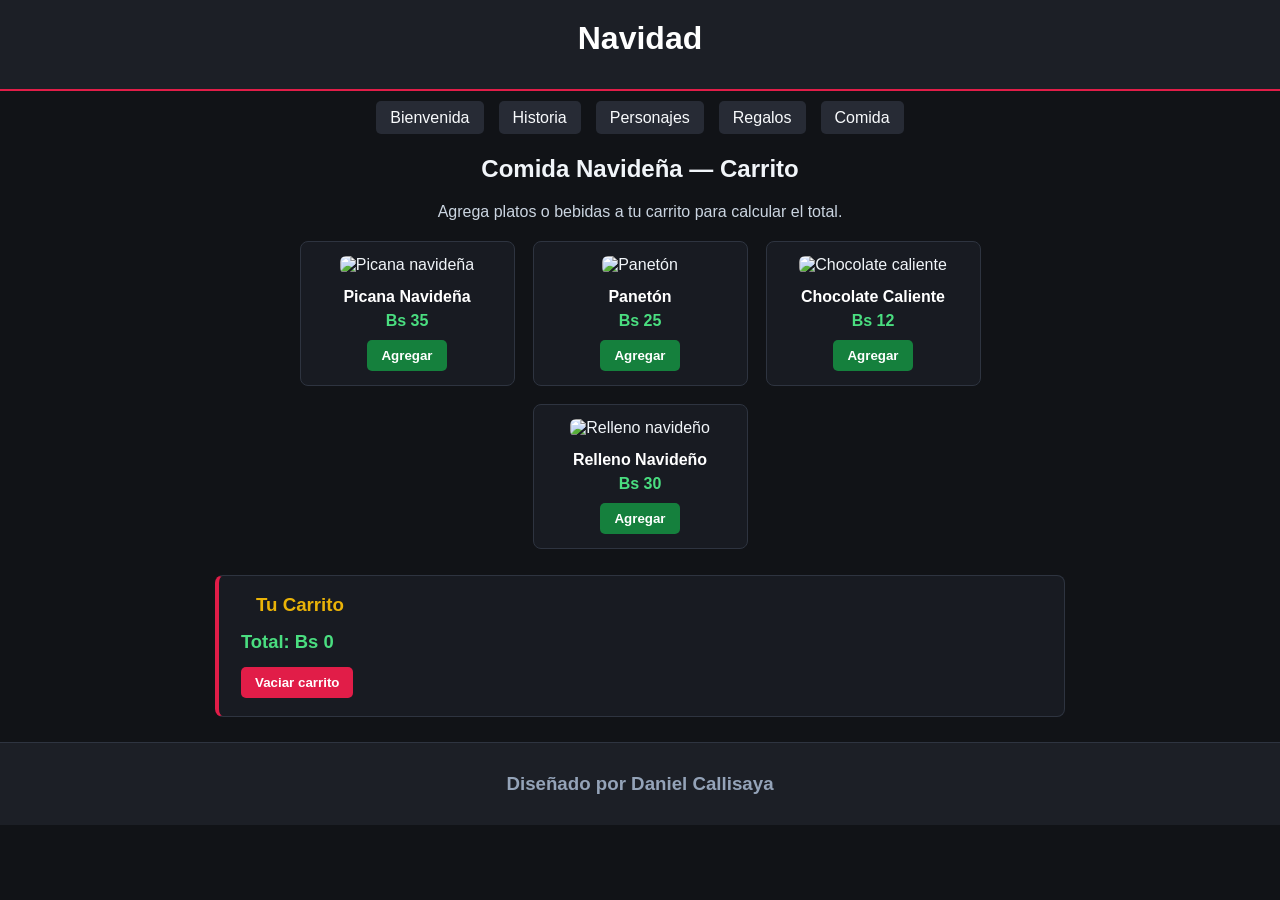
==== paginas/comida.html @ 5fca2c4a "Add files via upload" ====
<!DOCTYPE html>
<html lang="es">
<head>
  <meta charset="UTF-8">
  <meta name="viewport" content="width=device-width, initial-scale=1.0">
  <title>Comida de Navidad</title>
  <link rel="stylesheet" href="../css/estilos.css">
</head>
<body>

  <header>
    <h1>Navidad</h1>
  </header>
  <nav>
      <ul>
        <li><a href="../index.html">Bienvenida</a></li>
        <li><a href="historia.html">Historia</a></li>
        <li><a href="personajes.html">Personajes</a></li>
        <li><a href="regalos.html">Regalos</a></li>
        <li><a href="comida.html">Comida</a></li>
      </ul>
    </nav>
  <main class="contenedor-comida">
    <h2>Comida Navideña — Carrito</h2>
    <p class="instruccion">Agrega platos o bebidas a tu carrito para calcular el total.</p>

    <div class="grid-comida">
      <div class="tarjeta-comida">
        <img src="picana.jpg" alt="Picana navideña">
        <h3>Picana Navideña</h3>
        <p class="precio">Bs 35</p>
        <button class="btn-agregar" onclick="agregarAlCarrito('Picana Navideña', 35)">Agregar</button>
      </div>

      <div class="tarjeta-comida">
        <img src="paneton.jpg" alt="Panetón">
        <h3>Panetón</h3>
        <p class="precio">Bs 25</p>
        <button class="btn-agregar" onclick="agregarAlCarrito('Panetón', 25)">Agregar</button>
      </div>

      <div class="tarjeta-comida">
        <img src="chocolate.jpg" alt="Chocolate caliente">
        <h3>Chocolate Caliente</h3>
        <p class="precio">Bs 12</p>
        <button class="btn-agregar" onclick="agregarAlCarrito('Chocolate Caliente', 12)">Agregar</button>
      </div>

      <div class="tarjeta-comida">
        <img src="relleno.jpg" alt="Relleno navideño">
        <h3>Relleno Navideño</h3>
        <p class="precio">Bs 30</p>
        <button class="btn-agregar" onclick="agregarAlCarrito('Relleno Navideño', 30)">Agregar</button>
      </div>
    </div>

    <div class="caja-carrito">
      <h3>Tu Carrito</h3>
      <ul id="lista-carrito" class="lista-carrito"></ul>
      <p class="total-carrito">Total: <span id="total-precio">Bs 0</span></p>
      <button class="btn-vaciar" onclick="vaciarCarrito()">Vaciar carrito</button>
    </div>
  </main>

  <footer>
    <h3>Diseñado por Daniel Callisaya</h3>
  </footer>

  <script src="../js/comida.js"></script>
</body>
</html>
---- css/estilos.css ----
body {
  margin: 0;
  font-family: Arial, sans-serif;
  background-color: #111317;
  color: #f1f5f9;
}

header {
  background-color: #1c1f26;
  padding: 20px;
  text-align: center;
  border-bottom: 2px solid #e11d48;
}

h1 {
  margin: 0 0 12px 0;
  color: #ffffff;
}
h3{
  margin: 15px;
}
nav ul{
  display: flex;
}
ul {
  list-style: none;
  padding: 3px;
  margin: 15px;
  justify-content: center;
  gap: 15px;
}

a {
  text-decoration: none;
  color: #f8fafc;
  background-color: #272b35;
  padding: 8px 14px;
  border-radius: 5px;
}


table {
  width: 90%;
  max-width: 700px;
  margin: 20px auto;
  border-collapse: collapse;
  background-color: #181b22;
}

th, td {
  border: 1px solid #2e3440;
  padding: 10px;
  text-align: left;
}

th {
  background-color: #14532d;
  color: #ffffff;
}
.imga{
  display: flex;
}
.imga img {
  max-width: 90%;
  margin: 20px auto;
  border-radius: 6px;
  border-style: solid;
  border: 2px;
}

footer {
  text-align: center;
  padding: 15px;
  margin-top: 25px;
  background-color: #1c1f26;
  color: #94a3b8;
  border-top: 1px solid #2e3440;
}

.maqueta-historia {
  width: 90%;
  max-width: 800px;
  margin: 25px auto;
}

.maqueta-historia h2 {
  text-align: center;
  margin-bottom: 20px;
  color: #ffffff;
}

.tarjeta-historia {
  background-color: #181b22;
  border: 1px solid #2e3440;
  border-left: 4px solid #e11d48;
  border-radius: 6px;
  padding: 16px 20px;
  margin-bottom: 16px;
}

.tarjeta-historia h3 {
  margin-top: 0;
  margin-bottom: 8px;
  color: #4ade80;
}

.tarjeta-historia p {
  margin: 0;
  color: #e2e8f0;
  line-height: 1.5;
}

#bloque-origen {
  border-left-color: #e11d48;
}

#bloque-tradicion {
  border-left-color: #eab308;
}

#bloque-actualidad {
  border-left-color: #22c55e;
}
.contenedor-personajes {
  width: 90%;
  max-width: 850px;
  margin: 25px auto;
}

.contenedor-personajes h2,
.instruccion {
  text-align: center;
}

.instruccion {
  color: #cbd5e1;
  margin-bottom: 20px;
}

.grid-personajes {
  display: flex;
  flex-wrap: wrap;
  justify-content: center;
  gap: 18px;
}

.tarjeta-personaje {
  background-color: #181b22;
  border: 1px solid #2e3440;
  border-radius: 8px;
  padding: 14px;
  width: 180px;
  text-align: center;
}

.tarjeta-personaje img {
  width: 100%;
  height: 130px;
  object-fit: cover;
  border-radius: 6px;
  margin-bottom: 10px;
}

.tarjeta-personaje h3 {
  margin: 8px 0;
  color: #ffffff;
  font-size: 1.05rem;
}

.btn-personaje {
  background-color: #e11d48;
  color: #ffffff;
  border: none;
  padding: 8px 12px;
  border-radius: 5px;
  cursor: pointer;
  font-weight: bold;
}

.btn-personaje:hover {
  background-color: #15803d;
}

.caja-descripcion {
  margin-top: 24px;
  background-color: #181b22;
  border: 1px solid #2e3440;
  border-left: 4px solid #eab308;
  border-radius: 8px;
  padding: 18px 22px;
}

.caja-descripcion h3 {
  margin-top: 0;
  margin-bottom: 8px;
  color: #4ade80;
}

.caja-descripcion p {
  margin: 0;
  color: #e2e8f0;
}
.contenedor-regalos {
  width: 90%;
  max-width: 750px;
  margin: 25px auto;
}

.contenedor-regalos h2,
.contenedor-regalos .instruccion {
  text-align: center;
}

.contenedor-regalos .instruccion {
  color: #cbd5e1;
  margin-bottom: 20px;
}

.formulario-regalos {
  display: flex;
  flex-wrap: wrap;
  justify-content: center;
  gap: 10px;
  margin-bottom: 22px;
}

.formulario-regalos input {
  flex: 1;
  min-width: 220px;
  padding: 10px 12px;
  border-radius: 6px;
  border: 1px solid #2e3440;
  background-color: #181b22;
  color: #ffffff;
  font-size: 1rem;
}

.formulario-regalos input:focus {
  outline: none;
  border-color: #eab308;
}

.formulario-regalos button {
  background-color: #15803d;
  color: #ffffff;
  border: none;
  padding: 10px 16px;
  border-radius: 6px;
  cursor: pointer;
  font-weight: bold;
}

.formulario-regalos button:hover {
  background-color: #166534;
}

.formulario-regalos .btn-secundario {
  background-color: #e11d48;
}

.formulario-regalos .btn-secundario:hover {
  background-color: #be123c;
}

.lista-regalos {
  list-style: none;
  padding: 0;
  margin: 0;
}

.item-regalo {
  display: flex;
  justify-content: space-between;
  align-items: center;
  background-color: #181b22;
  border: 1px solid #2e3440;
  border-left: 4px solid #eab308;
  border-radius: 6px;
  padding: 12px 16px;
  margin-bottom: 10px;
  color: #f1f5f9;
}

.btn-eliminar {
  background-color: #e11d48;
  color: #ffffff;
  border: none;
  padding: 6px 10px;
  border-radius: 5px;
  cursor: pointer;
  font-size: 0.85rem;
}

.btn-eliminar:hover {
  background-color: #9f1239;
}
.contenedor-comida {
  width: 90%;
  max-width: 850px;
  margin: 25px auto;
}

.contenedor-comida h2,
.contenedor-comida .instruccion {
  text-align: center;
}

.contenedor-comida .instruccion {
  color: #cbd5e1;
  margin-bottom: 20px;
}

.grid-comida {
  display: flex;
  flex-wrap: wrap;
  justify-content: center;
  gap: 18px;
}

.tarjeta-comida {
  background-color: #181b22;
  border: 1px solid #2e3440;
  border-radius: 8px;
  padding: 14px;
  width: 185px;
  text-align: center;
}

.tarjeta-comida img {
  width: 100%;
  height: 125px;
  object-fit: cover;
  border-radius: 6px;
  margin-bottom: 8px;
}

.tarjeta-comida h3 {
  margin: 6px 0;
  color: #ffffff;
  font-size: 1rem;
}

.precio {
  color: #4ade80;
  font-weight: bold;
  margin: 6px 0 10px;
}

.btn-agregar {
  background-color: #15803d;
  color: #ffffff;
  border: none;
  padding: 8px 14px;
  border-radius: 5px;
  cursor: pointer;
  font-weight: bold;
}

.btn-agregar:hover {
  background-color: #166534;
}

.caja-carrito {
  margin-top: 26px;
  background-color: #181b22;
  border: 1px solid #2e3440;
  border-left: 4px solid #e11d48;
  border-radius: 8px;
  padding: 18px 22px;
}

.caja-carrito h3 {
  margin-top: 0;
  color: #eab308;
}

.lista-carrito {
  list-style: none;
  padding: 0;
  margin: 12px 0;
}

.item-carrito {
  display: flex;
  justify-content: space-between;
  align-items: center;
  padding: 8px 10px;
  border-bottom: 1px solid #2e3440;
  color: #f1f5f9;
}

.total-carrito {
  font-size: 1.15rem;
  font-weight: bold;
  color: #4ade80;
  margin: 14px 0;
}

.btn-vaciar {
  background-color: #e11d48;
  color: #ffffff;
  border: none;
  padding: 8px 14px;
  border-radius: 5px;
  cursor: pointer;
  font-weight: bold;
}

.btn-vaciar:hover {
  background-color: #be123c;
}
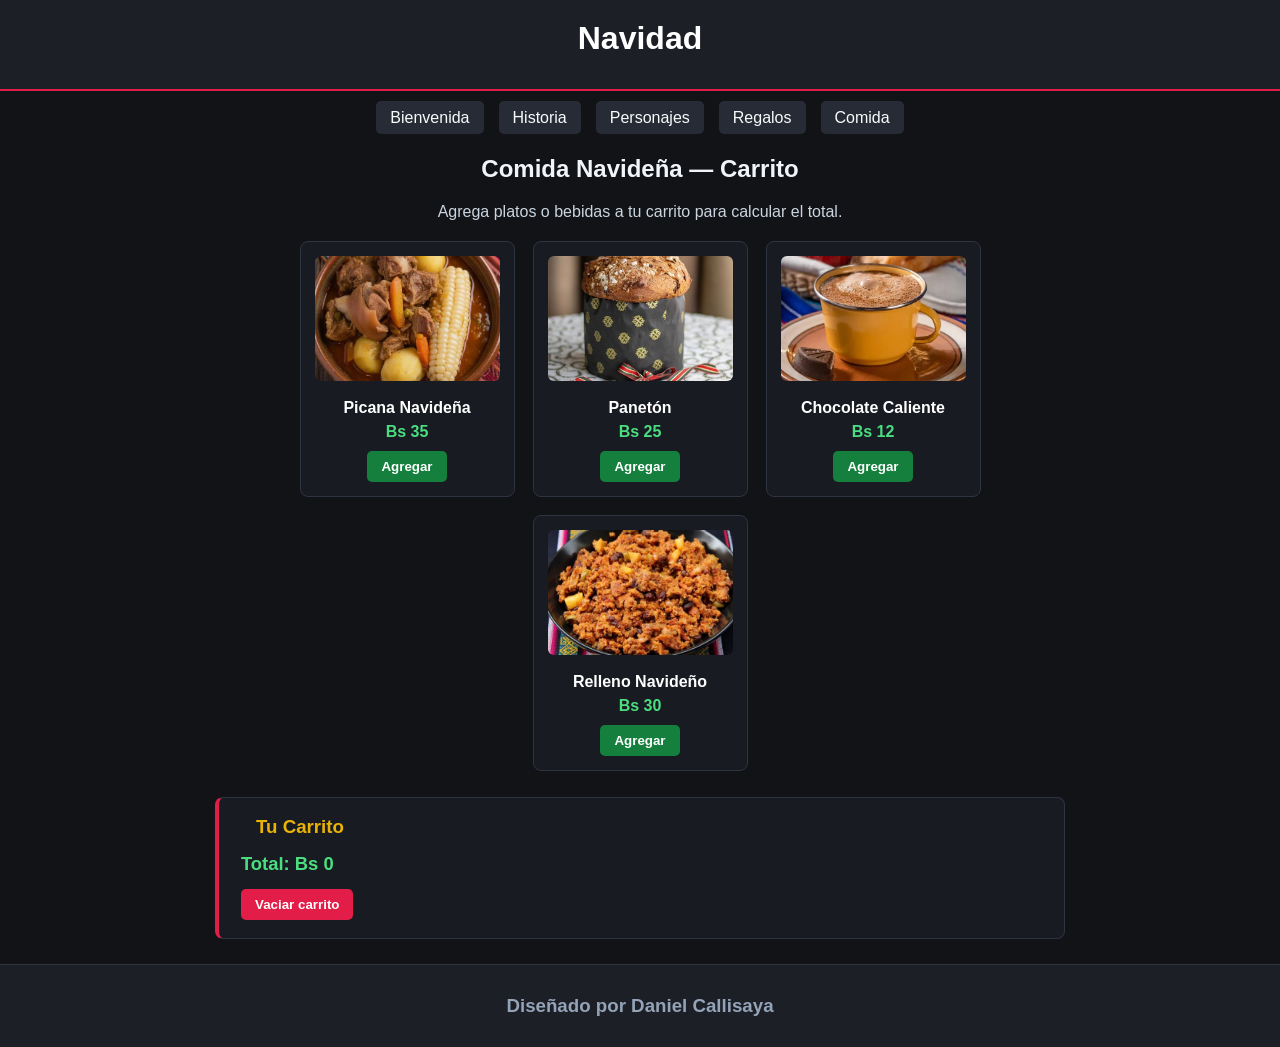
==== commit 9807ac03: "Add files via upload" ====
--- a/paginas/comida.html
+++ b/paginas/comida.html
@@ -26,28 +26,28 @@
 
     <div class="grid-comida">
       <div class="tarjeta-comida">
-        <img src="picana.jpg" alt="Picana navideña">
+        <img src="../imagenes/picana.jpg" alt="Picana navideña">
         <h3>Picana Navideña</h3>
         <p class="precio">Bs 35</p>
         <button class="btn-agregar" onclick="agregarAlCarrito('Picana Navideña', 35)">Agregar</button>
       </div>
 
       <div class="tarjeta-comida">
-        <img src="paneton.jpg" alt="Panetón">
+        <img src="../imagenes/paneton.jpg" alt="Panetón">
         <h3>Panetón</h3>
         <p class="precio">Bs 25</p>
         <button class="btn-agregar" onclick="agregarAlCarrito('Panetón', 25)">Agregar</button>
       </div>
 
       <div class="tarjeta-comida">
-        <img src="chocolate.jpg" alt="Chocolate caliente">
+        <img src="../imagenes/choco.jpg" alt="Chocolate caliente">
         <h3>Chocolate Caliente</h3>
         <p class="precio">Bs 12</p>
         <button class="btn-agregar" onclick="agregarAlCarrito('Chocolate Caliente', 12)">Agregar</button>
       </div>
 
       <div class="tarjeta-comida">
-        <img src="relleno.jpg" alt="Relleno navideño">
+        <img src="../imagenes/relleno.jpg" alt="Relleno navideño">
         <h3>Relleno Navideño</h3>
         <p class="precio">Bs 30</p>
         <button class="btn-agregar" onclick="agregarAlCarrito('Relleno Navideño', 30)">Agregar</button>
